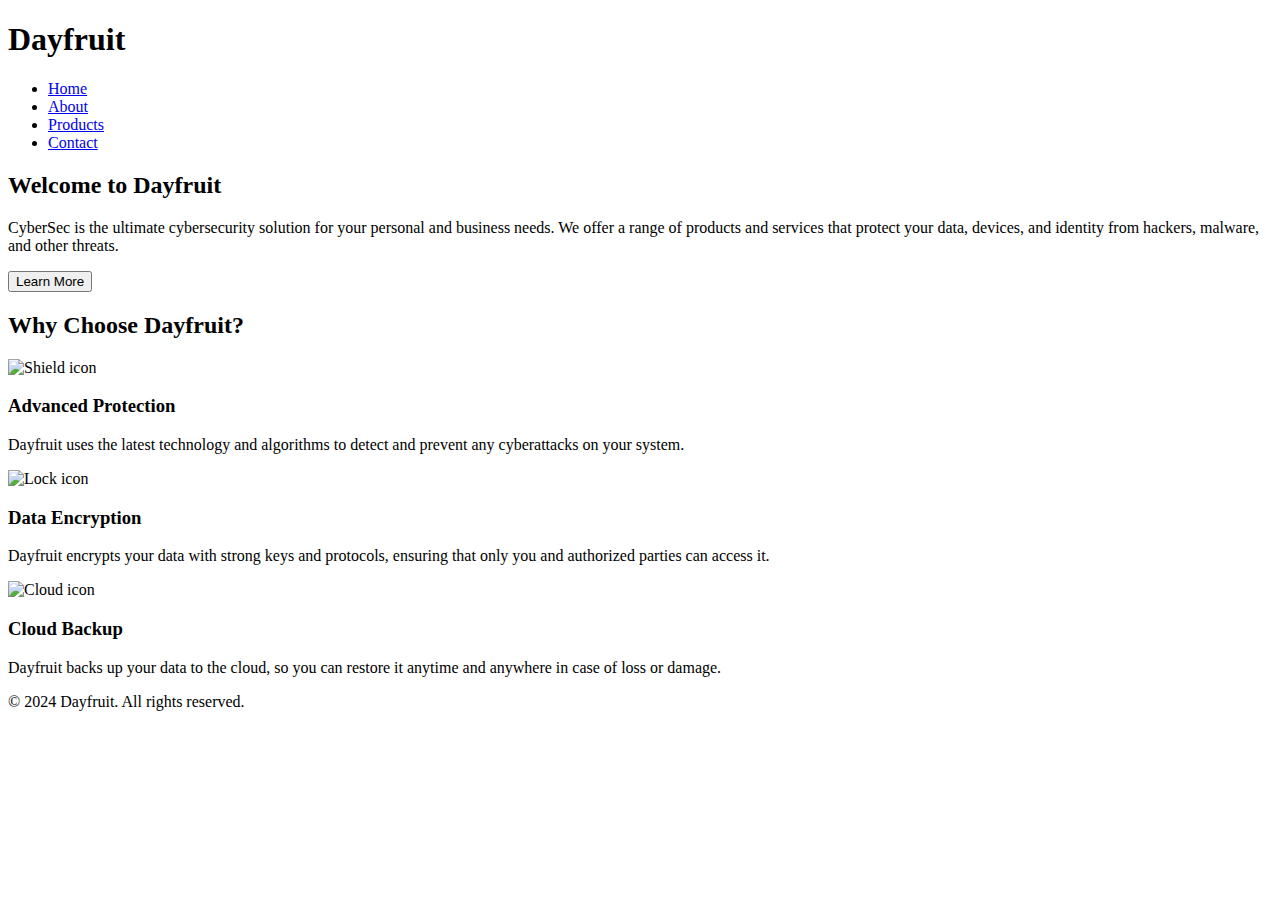
==== index.html @ 764953f6 "Create index.html" ====
<!DOCTYPE html>
<html lang="en">
<head>
    <meta charset="UTF-8">
    <title>Dayfruit - The Ultimate Cybersecurity Solution</title>
    <link rel="stylesheet" href="styles.css">
</head>
<body>
    <div id="container">
        <header>
            <h1>Dayfruit</h1>
            <nav>
                <ul>
                    <li><a href="index.html">Home</a></li>
                    <li><a href="about.html">About</a></li>
                    <li><a href="products.html">Products</a></li>
                    <li><a href="contact.html">Contact</a></li>
                </ul>
            </nav>
        </header>
        <main>
            <section id="intro">
                <h2>Welcome to Dayfruit</h2>
                <p>CyberSec is the ultimate cybersecurity solution for your personal and business needs. We offer a range of products and services that protect your data, devices, and identity from hackers, malware, and other threats.</p>
                <button id="learn-more">Learn More</button>
            </section>
            <section id="features">
                <h2>Why Choose Dayfruit?</h2>
                <div id="feature-list">
                    <div class="feature">
                        <img src="shield.png" alt="Shield icon">
                        <h3>Advanced Protection</h3>
                        <p>Dayfruit uses the latest technology and algorithms to detect and prevent any cyberattacks on your system.</p>
                    </div>
                    <div class="feature">
                        <img src="lock.png" alt="Lock icon">
                        <h3>Data Encryption</h3>
                        <p>Dayfruit encrypts your data with strong keys and protocols, ensuring that only you and authorized parties can access it.</p>
                    </div>
                    <div class="feature">
                        <img src="cloud.png" alt="Cloud icon">
                        <h3>Cloud Backup</h3>
                        <p>Dayfruit backs up your data to the cloud, so you can restore it anytime and anywhere in case of loss or damage.</p>
                    </div>
                </div>
            </section>
        </main>
        <footer>
            <p>© 2024 Dayfruit. All rights reserved.</p>
        </footer>
    </div>
    <script src="script.js"></script>
</body>
</html>
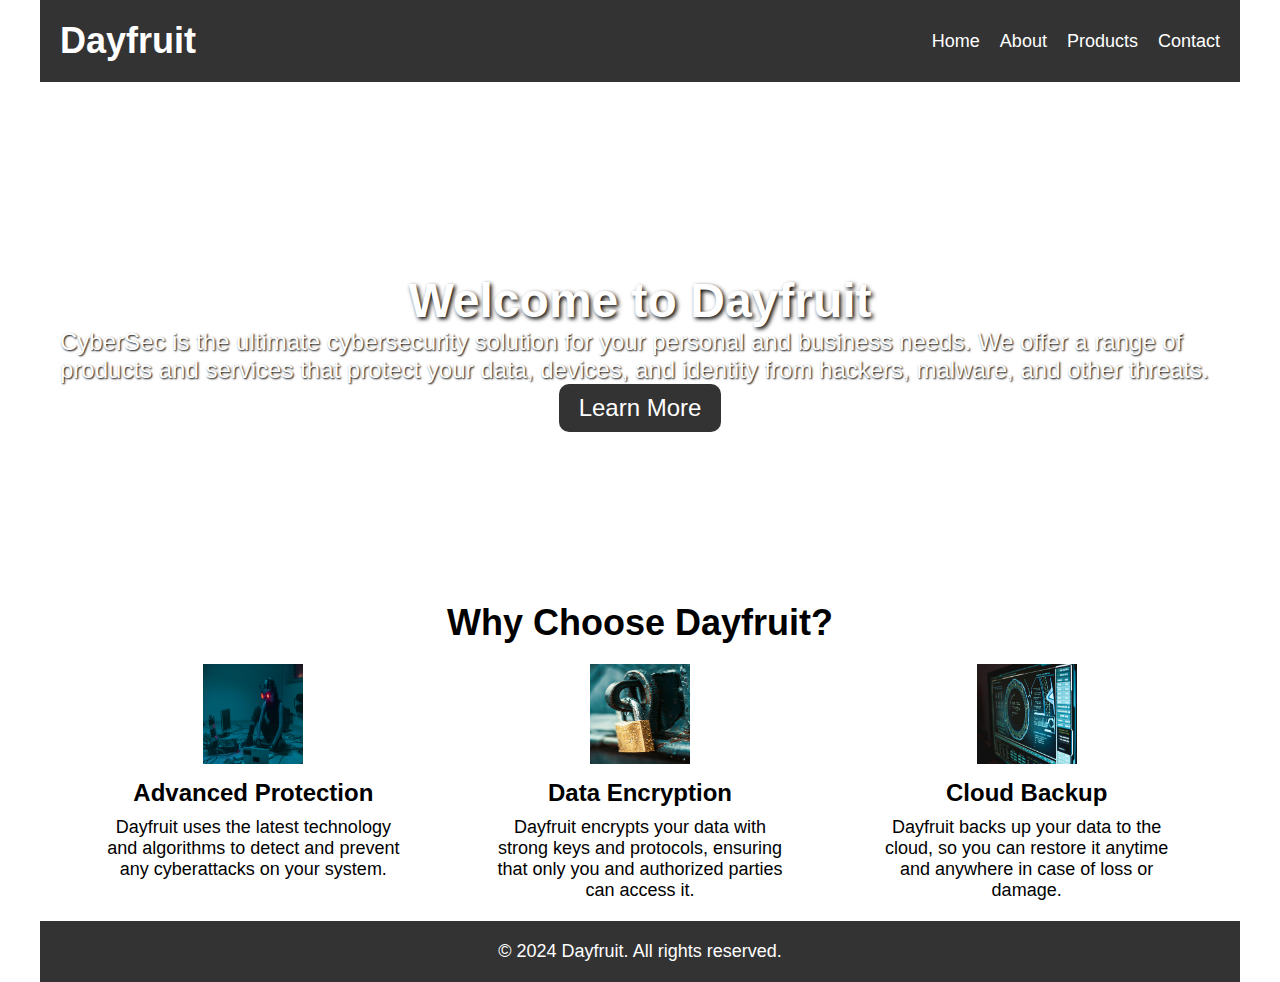
==== commit 5cdd92fb: "Update index.html" ====
--- a/index.html
+++ b/index.html
@@ -28,17 +28,17 @@
                 <h2>Why Choose Dayfruit?</h2>
                 <div id="feature-list">
                     <div class="feature">
-                        <img src="shield.png" alt="Shield icon">
+                        <img src="SecurityPro0.jpg" alt="Shield icon">
                         <h3>Advanced Protection</h3>
                         <p>Dayfruit uses the latest technology and algorithms to detect and prevent any cyberattacks on your system.</p>
                     </div>
                     <div class="feature">
-                        <img src="lock.png" alt="Lock icon">
+                        <img src="Lock0.jpg" alt="Lock icon">
                         <h3>Data Encryption</h3>
                         <p>Dayfruit encrypts your data with strong keys and protocols, ensuring that only you and authorized parties can access it.</p>
                     </div>
                     <div class="feature">
-                        <img src="cloud.png" alt="Cloud icon">
+                        <img src="Dashboard0.jpg" alt="Cloud icon">
                         <h3>Cloud Backup</h3>
                         <p>Dayfruit backs up your data to the cloud, so you can restore it anytime and anywhere in case of loss or damage.</p>
                     </div>
--- a/styles.css
+++ b/styles.css
@@ -0,0 +1,137 @@
+/* Styles for the CyberSec website */
+
+* {
+    box-sizing: border-box;
+    margin: 0;
+    padding: 0;
+}
+
+#container {
+    max-width: 1200px;
+    margin: 0 auto;
+}
+
+header {
+    background-color: #333;
+    color: white;
+    display: flex;
+    align-items: center;
+    justify-content: space-between;
+    padding: 20px;
+}
+
+h1 {
+    font-family: 'Arial', sans-serif;
+    font-size: 36px;
+}
+
+nav {
+    font-family: 'Arial', sans-serif;
+    font-size: 18px;
+}
+
+nav ul {
+    list-style: none;
+    display: flex;
+}
+
+nav ul li {
+    margin-left: 20px;
+}
+
+nav ul li a {
+    color: white;
+    text-decoration: none;
+}
+
+nav ul li a:hover {
+    color: #ccc;
+}
+
+main {
+    font-family: 'Arial', sans-serif;
+    font-size: 18px;
+    padding: 20px;
+}
+
+#intro {
+    background-image: url('cyber.jpg');
+    background-size: cover;
+    background-position: center;
+    height: 500px;
+    display: flex;
+    flex-direction: column;
+    align-items: center;
+    justify-content: center;
+    color: white;
+}
+
+#intro h2 {
+    font-size: 48px;
+    text-shadow: 2px 2px 4px black;
+}
+
+#intro p {
+    font-size: 24px;
+    text-shadow: 1px 1px 2px black;
+}
+
+#intro button {
+    font-size: 24px;
+    padding: 10px 20px;
+    border: none;
+    border-radius: 10px;
+    background-color: #333;
+    color: white;
+    cursor: pointer;
+}
+
+#intro button:hover {
+    background-color: #444;
+}
+
+#features {
+    display: flex;
+    flex-direction: column;
+    align-items: center;
+}
+
+#features h2 {
+    font-size: 36px;
+    margin-bottom: 20px;
+}
+
+#feature-list {
+    display: flex;
+    justify-content: space-around;
+    width: 100%;
+}
+
+.feature {
+    width: 300px;
+    text-align: center;
+}
+
+.feature img {
+    width: 100px;
+    height: 100px;
+}
+
+.feature h3 {
+    font-size: 24px;
+    margin-top: 10px;
+}
+
+.feature p {
+    font-size: 18px;
+    margin-top: 10px;
+}
+
+footer {
+    background-color: #333;
+    color: white;
+    font-family: 'Arial', sans-serif;
+    font-size: 18px;
+    padding: 20px;
+    text-align: center;
+}
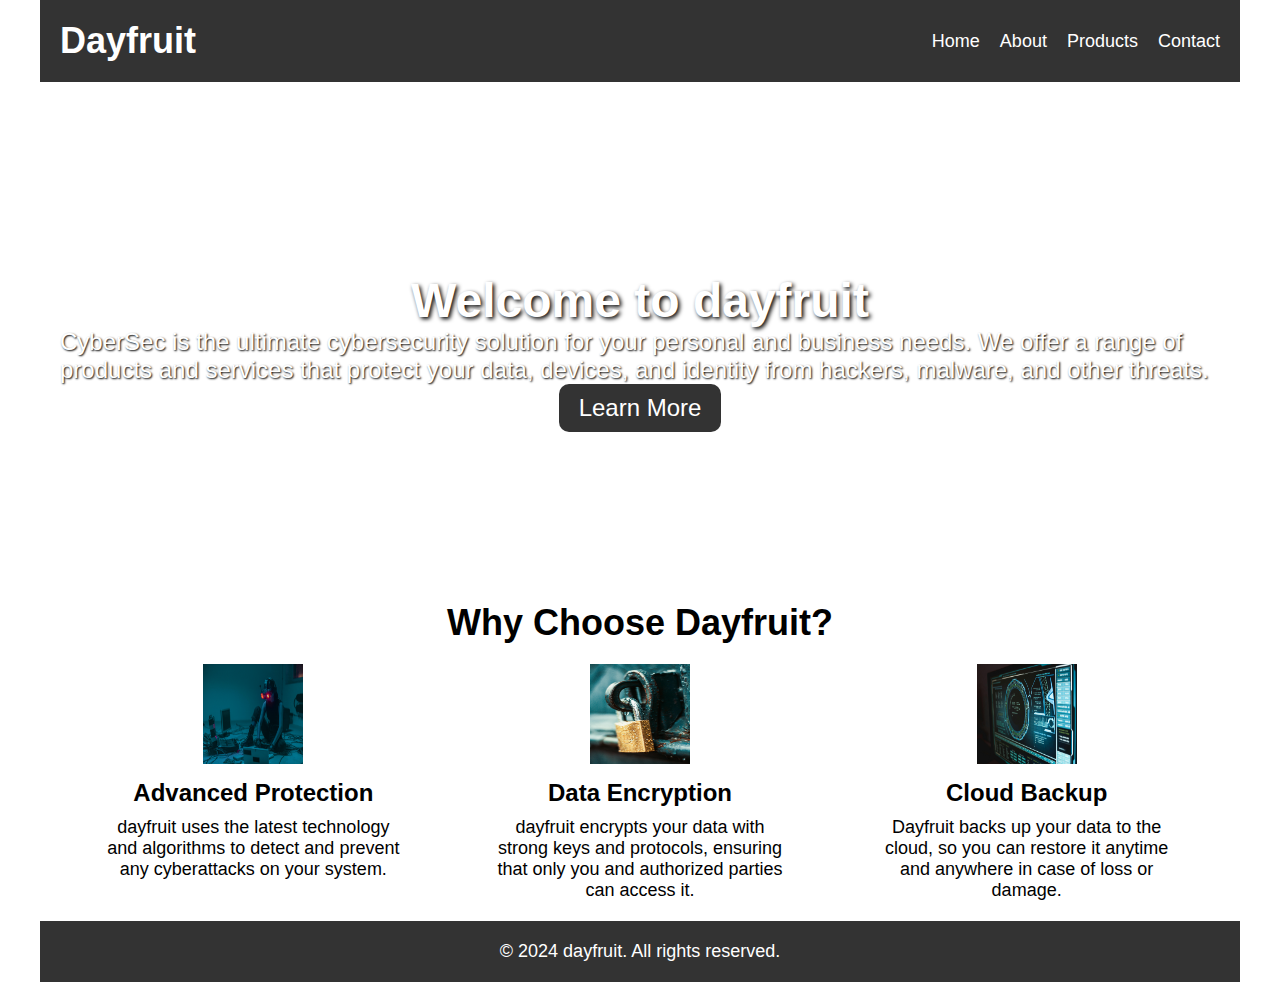
==== commit 57fc753f: "Update index.html" ====
--- a/index.html
+++ b/index.html
@@ -2,7 +2,7 @@
 <html lang="en">
 <head>
     <meta charset="UTF-8">
-    <title>Dayfruit - The Ultimate Cybersecurity Solution</title>
+    <title>dayfruit - The Ultimate Cybersecurity Solution</title>
     <link rel="stylesheet" href="styles.css">
 </head>
 <body>
@@ -20,7 +20,7 @@
         </header>
         <main>
             <section id="intro">
-                <h2>Welcome to Dayfruit</h2>
+                <h2>Welcome to dayfruit</h2>
                 <p>CyberSec is the ultimate cybersecurity solution for your personal and business needs. We offer a range of products and services that protect your data, devices, and identity from hackers, malware, and other threats.</p>
                 <button id="learn-more">Learn More</button>
             </section>
@@ -30,12 +30,12 @@
                     <div class="feature">
                         <img src="SecurityPro0.jpg" alt="Shield icon">
                         <h3>Advanced Protection</h3>
-                        <p>Dayfruit uses the latest technology and algorithms to detect and prevent any cyberattacks on your system.</p>
+                        <p>dayfruit uses the latest technology and algorithms to detect and prevent any cyberattacks on your system.</p>
                     </div>
                     <div class="feature">
                         <img src="Lock0.jpg" alt="Lock icon">
                         <h3>Data Encryption</h3>
-                        <p>Dayfruit encrypts your data with strong keys and protocols, ensuring that only you and authorized parties can access it.</p>
+                        <p>dayfruit encrypts your data with strong keys and protocols, ensuring that only you and authorized parties can access it.</p>
                     </div>
                     <div class="feature">
                         <img src="Dashboard0.jpg" alt="Cloud icon">
@@ -46,7 +46,7 @@
             </section>
         </main>
         <footer>
-            <p>© 2024 Dayfruit. All rights reserved.</p>
+            <p>© 2024 dayfruit. All rights reserved.</p>
         </footer>
     </div>
     <script src="script.js"></script>
